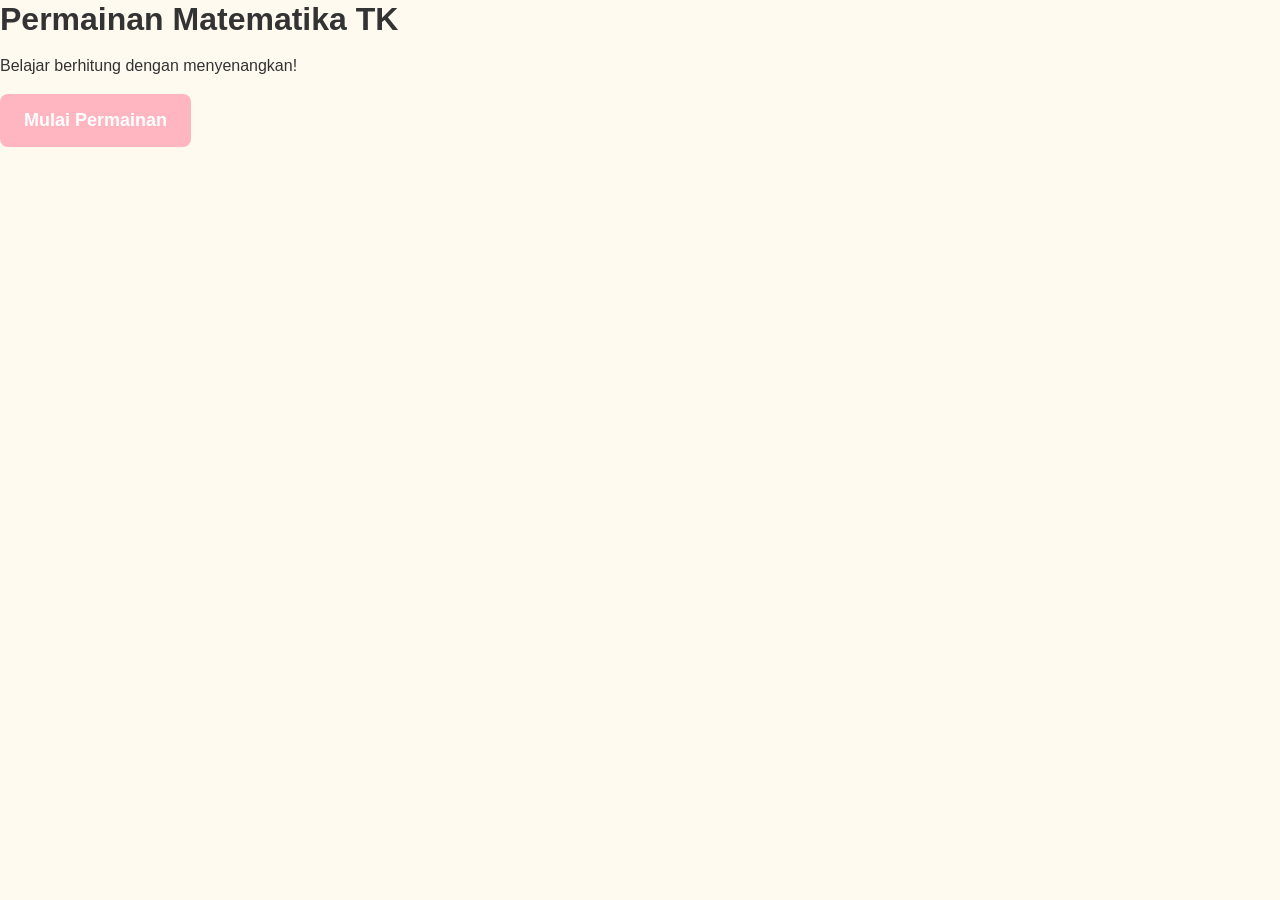
==== index.html @ 5ef1fd68 "feat: project setup with HTML structure and theme" ====
<!DOCTYPE html>
<html lang="id">
<head>
  <meta charset="UTF-8">
  <meta name="viewport" content="width=device-width, initial-scale=1.0">
  <title>Permainan Matematika TK</title>
  <link rel="stylesheet" href="css/reset.css">
  <link rel="stylesheet" href="css/global.css">
  <link rel="stylesheet" href="css/ui.css">
  <link rel="stylesheet" href="css/games.css">
</head>
<body>
  <div id="app-container">
    <!-- Screens will be rendered here -->
  </div>
  <script src="js/state.js"></script>
  <script src="js/drag-engine.js"></script>
  <script src="js/ui-manager.js"></script>
  <script src="js/scoring.js"></script>
  <script src="js/audio-manager.js"></script>
  <script src="js/games/base-game.js"></script>
  <script src="js/games/game1-hitung.js"></script>
  <script src="js/games/game2-bunga.js"></script>
  <script src="js/games/game3-matching.js"></script>
  <script src="js/games/game4-puzzle.js"></script>
  <script src="js/games/game5-challenge.js"></script>
  <script src="js/main.js"></script>
</body>
</html>
---- css/global.css ----
:root {
  --color-primary: #FFB6C1;
  --color-secondary: #87CEEB;
  --color-accent: #FFDAB9;
  --color-success: #90EE90;
  --color-caution: #FFD700;
  --color-bg: #FFFAF0;
  --color-text: #333333;
  --color-text-light: #666666;
  --color-border: #E0E0E0;

  --font-family-base: -apple-system, BlinkMacSystemFont, 'Segoe UI', Roboto, Oxygen, Ubuntu, Cantarell, sans-serif;
  --font-size-base: 16px;
  --font-size-sm: 14px;
  --font-size-lg: 18px;
  --font-size-xl: 20px;
  --font-size-2xl: 24px;
  --font-size-3xl: 32px;

  --touch-target-min: 44px;
  --spacing-xs: 4px;
  --spacing-sm: 8px;
  --spacing-md: 16px;
  --spacing-lg: 24px;
  --spacing-xl: 32px;

  --border-radius-sm: 4px;
  --border-radius-md: 8px;
  --border-radius-lg: 16px;

  --shadow-sm: 0 1px 2px rgba(0, 0, 0, 0.05);
  --shadow-md: 0 4px 6px rgba(0, 0, 0, 0.1);
  --shadow-lg: 0 10px 15px rgba(0, 0, 0, 0.1);

  --transition-fast: 150ms ease-in-out;
  --transition-base: 300ms ease-in-out;
}

body {
  background-color: var(--color-bg);
  color: var(--color-text);
  font-family: var(--font-family-base);
  font-size: var(--font-size-base);
  line-height: 1.5;
  -webkit-font-smoothing: antialiased;
  -moz-osx-font-smoothing: grayscale;
}

h1, h2, h3, h4, h5, h6 {
  font-weight: 700;
  line-height: 1.2;
  margin-bottom: var(--spacing-md);
}

h1 { font-size: var(--font-size-3xl); }
h2 { font-size: var(--font-size-2xl); }
h3 { font-size: var(--font-size-xl); }
h4 { font-size: var(--font-size-lg); }
h5 { font-size: var(--font-size-base); }
h6 { font-size: var(--font-size-sm); }

p {
  margin-bottom: var(--spacing-md);
}

button, input, select, textarea {
  font-family: inherit;
  font-size: inherit;
}

button {
  min-height: var(--touch-target-min);
  min-width: var(--touch-target-min);
  padding: var(--spacing-sm) var(--spacing-md);
  border: none;
  border-radius: var(--border-radius-md);
  cursor: pointer;
  font-weight: 600;
  transition: all var(--transition-base);
  display: inline-flex;
  align-items: center;
  justify-content: center;
  gap: var(--spacing-sm);
}

.btn-primary {
  background-color: var(--color-primary);
  color: #ffffff;
}

.btn-primary:hover {
  background-color: #ff9fbf;
  box-shadow: var(--shadow-md);
}

.btn-primary:active {
  transform: scale(0.98);
}

.btn-secondary {
  background-color: var(--color-secondary);
  color: #ffffff;
}

.btn-secondary:hover {
  background-color: #6baed9;
  box-shadow: var(--shadow-md);
}

.btn-secondary:active {
  transform: scale(0.98);
}

.btn-accent {
  background-color: var(--color-accent);
  color: #ffffff;
}

.btn-accent:hover {
  background-color: #ffc79f;
  box-shadow: var(--shadow-md);
}

.btn-accent:active {
  transform: scale(0.98);
}

.btn-success {
  background-color: var(--color-success);
  color: #ffffff;
}

.btn-success:hover {
  background-color: #7ee17e;
  box-shadow: var(--shadow-md);
}

.btn-success:active {
  transform: scale(0.98);
}

.btn-caution {
  background-color: var(--color-caution);
  color: #333333;
}

.btn-caution:hover {
  background-color: #e6c200;
  box-shadow: var(--shadow-md);
}

.btn-caution:active {
  transform: scale(0.98);
}

.btn-small {
  padding: var(--spacing-xs) var(--spacing-sm);
  font-size: var(--font-size-sm);
  min-height: 36px;
  min-width: 36px;
}

.btn-large {
  padding: var(--spacing-md) var(--spacing-lg);
  font-size: var(--font-size-lg);
  min-height: 52px;
}

.btn-full-width {
  width: 100%;
}

.btn:disabled {
  opacity: 0.6;
  cursor: not-allowed;
  transform: none;
}

@media (max-width: 768px) {
  :root {
    --font-size-base: 14px;
    --font-size-lg: 16px;
    --font-size-xl: 18px;
    --font-size-2xl: 20px;
    --font-size-3xl: 28px;
  }

  h1 { font-size: var(--font-size-3xl); }
  h2 { font-size: var(--font-size-2xl); }
}

@media (max-width: 480px) {
  :root {
    --font-size-base: 13px;
    --spacing-md: 12px;
    --spacing-lg: 16px;
  }

  button {
    min-height: 48px;
    padding: var(--spacing-sm) var(--spacing-md);
  }
}

@media (prefers-reduced-motion: reduce) {
  * {
    animation-duration: 0.01ms !important;
    animation-iteration-count: 1 !important;
    transition-duration: 0.01ms !important;
  }
}

@media (prefers-color-scheme: dark) {
  body {
    background-color: #1a1a1a;
    color: #f0f0f0;
  }
}
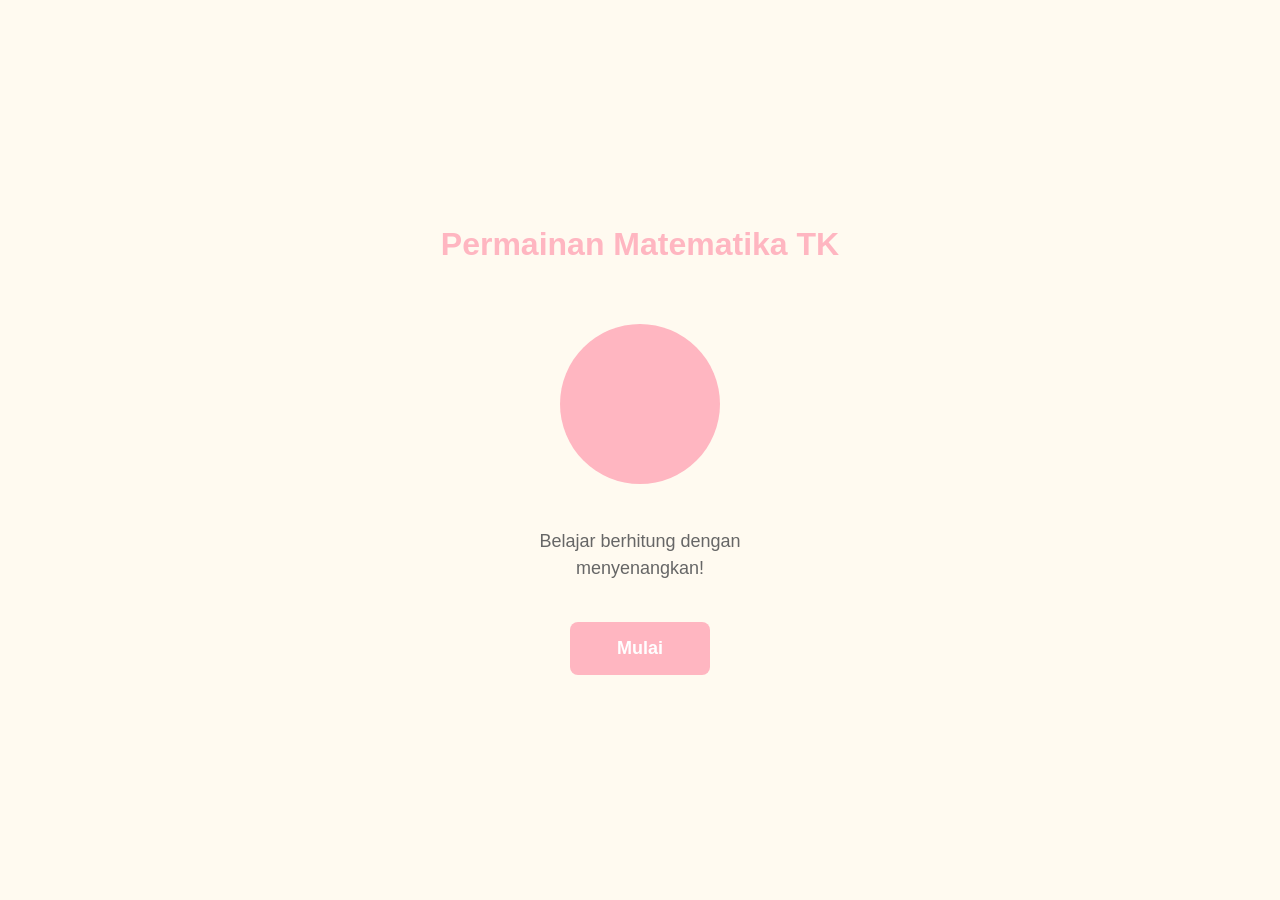
==== commit 2b8d67fd: "feat: mobile responsiveness and accessibility (touch, a11y)" ====
--- a/index.html
+++ b/index.html
@@ -3,6 +3,7 @@
 <head>
   <meta charset="UTF-8">
   <meta name="viewport" content="width=device-width, initial-scale=1.0">
+  <meta name="description" content="Permainan matematika interaktif untuk anak-anak TK dengan drag-and-drop, puzzle, dan tantangan menyenangkan.">
   <title>Permainan Matematika TK</title>
   <link rel="stylesheet" href="css/reset.css">
   <link rel="stylesheet" href="css/global.css">
@@ -10,9 +11,9 @@
   <link rel="stylesheet" href="css/games.css">
 </head>
 <body>
-  <div id="app-container">
+  <main id="app-container" role="main" aria-label="Konten permainan matematika">
     <!-- Screens will be rendered here -->
-  </div>
+  </main>
   <script src="js/state.js"></script>
   <script src="js/drag-engine.js"></script>
   <script src="js/ui-manager.js"></script>
--- a/css/global.css
+++ b/css/global.css
@@ -4,6 +4,7 @@
   --color-accent: #FFDAB9;
   --color-success: #90EE90;
   --color-caution: #FFD700;
+  --color-error: #FF6B6B;
   --color-bg: #FFFAF0;
   --color-text: #333333;
   --color-text-light: #666666;
@@ -156,8 +157,8 @@
 .btn-small {
   padding: var(--spacing-xs) var(--spacing-sm);
   font-size: var(--font-size-sm);
-  min-height: 36px;
-  min-width: 36px;
+  min-height: 44px;
+  min-width: 44px;
 }
 
 .btn-large {
--- a/css/ui.css
+++ b/css/ui.css
@@ -0,0 +1,720 @@
+#app-container {
+  width: 100%;
+  min-height: 100vh;
+  display: flex;
+  align-items: center;
+  justify-content: center;
+  padding: var(--spacing-md);
+  background-color: var(--color-bg);
+  -webkit-touch-callout: none;
+}
+
+.screen {
+  width: 100%;
+  max-width: 100%;
+  display: flex;
+  flex-direction: column;
+  align-items: center;
+  justify-content: center;
+  animation: fadeIn 300ms ease-in-out;
+}
+
+@keyframes fadeIn {
+  from {
+    opacity: 0;
+    transform: translateY(10px);
+  }
+  to {
+    opacity: 1;
+    transform: translateY(0);
+  }
+}
+
+@keyframes fadeInLevel {
+  from {
+    opacity: 0;
+  }
+  to {
+    opacity: 1;
+  }
+}
+
+@keyframes fadeOutLevel {
+  from {
+    opacity: 1;
+  }
+  to {
+    opacity: 0;
+  }
+}
+
+.screen-title {
+  gap: var(--spacing-lg);
+}
+
+.title-content {
+  display: flex;
+  flex-direction: column;
+  align-items: center;
+  gap: var(--spacing-lg);
+  text-align: center;
+}
+
+.title-logo {
+  font-size: var(--font-size-3xl);
+  color: var(--color-primary);
+}
+
+.mascot-container {
+  width: 100%;
+  max-width: 200px;
+  aspect-ratio: 1;
+  display: flex;
+  align-items: center;
+  justify-content: center;
+}
+
+.mascot {
+  width: 100%;
+  height: 100%;
+  object-fit: contain;
+}
+
+.title-subtitle {
+  font-size: var(--font-size-lg);
+  color: var(--color-text-light);
+  max-width: 280px;
+}
+
+.screen-title .btn-large {
+  min-width: 140px;
+}
+
+.screen-level-select {
+  width: 100%;
+  max-width: 1200px;
+  gap: var(--spacing-lg);
+  background-image: url('../assets/images/backgrounds/bg-level-1.svg');
+  background-size: cover;
+  background-position: center;
+  background-attachment: fixed;
+  min-height: 100vh;
+  padding: var(--spacing-lg);
+}
+
+.level-select-header {
+  width: 100%;
+  text-align: center;
+  margin-bottom: var(--spacing-lg);
+}
+
+.level-select-header h1 {
+  margin-bottom: var(--spacing-md);
+}
+
+.player-name {
+  font-size: var(--font-size-lg);
+  font-weight: 600;
+  color: var(--color-primary);
+  margin-bottom: var(--spacing-sm);
+}
+
+.total-score {
+  font-size: var(--font-size-lg);
+  color: var(--color-text-light);
+}
+
+.total-score span {
+  font-weight: 700;
+  color: var(--color-caution);
+}
+
+.levels-grid {
+  width: 100%;
+  display: grid;
+  grid-template-columns: repeat(auto-fit, minmax(120px, 1fr));
+  gap: var(--spacing-md);
+  margin-bottom: var(--spacing-lg);
+}
+
+.level-card {
+  position: relative;
+  padding: var(--spacing-md);
+  background-color: #ffffff;
+  border: 2px solid var(--color-border);
+  border-radius: var(--border-radius-lg);
+  text-align: center;
+  transition: all var(--transition-base);
+  display: flex;
+  flex-direction: column;
+  gap: var(--spacing-sm);
+  min-height: 180px;
+  box-shadow: var(--shadow-sm);
+  min-width: 44px;
+}
+
+.level-card:not(.locked):hover {
+  transform: translateY(-4px);
+  box-shadow: var(--shadow-md);
+  border-color: var(--color-primary);
+}
+
+.level-card:not(.locked):focus-within {
+  outline: 3px solid var(--color-primary);
+  outline-offset: 2px;
+}
+
+.level-card.locked {
+  opacity: 0.6;
+  background-color: #f5f5f5;
+}
+
+.level-card.locked .level-btn {
+  opacity: 0.5;
+}
+
+.lock-icon {
+  position: absolute;
+  top: var(--spacing-sm);
+  right: var(--spacing-sm);
+  font-size: 20px;
+  aria-hidden: "true";
+}
+
+.level-header {
+  display: flex;
+  align-items: center;
+  justify-content: space-between;
+  gap: var(--spacing-sm);
+}
+
+.level-header h3 {
+  margin: 0;
+  font-size: var(--font-size-lg);
+}
+
+.difficulty {
+  font-size: var(--font-size-sm);
+  padding: var(--spacing-xs) var(--spacing-sm);
+  border-radius: var(--border-radius-sm);
+  font-weight: 600;
+  text-transform: uppercase;
+}
+
+.difficulty-easy {
+  background-color: var(--color-success);
+  color: #ffffff;
+}
+
+.difficulty-medium {
+  background-color: var(--color-caution);
+  color: var(--color-text);
+}
+
+.difficulty-hard {
+  background-color: var(--color-error);
+  color: #ffffff;
+}
+
+.level-name {
+  font-size: var(--font-size-sm);
+  font-weight: 600;
+  color: var(--color-text);
+  margin: 0;
+}
+
+.level-score {
+  font-size: var(--font-size-sm);
+  color: var(--color-text-light);
+  margin: 0;
+  flex-grow: 1;
+  display: flex;
+  align-items: center;
+  justify-content: center;
+}
+
+.level-btn {
+  width: 100%;
+  margin-top: auto;
+}
+
+.screen-game {
+  width: 100%;
+  max-width: 800px;
+  height: 100vh;
+  max-height: 100vh;
+  gap: 0;
+  padding: 0;
+  justify-content: flex-start;
+  background-image: url('../assets/images/backgrounds/bg-level-2.svg');
+  background-size: cover;
+  background-position: center;
+  background-attachment: fixed;
+}
+
+.game-hud {
+  width: 100%;
+  padding: var(--spacing-md);
+  background-color: #ffffff;
+  display: flex;
+  justify-content: space-between;
+  align-items: center;
+  gap: var(--spacing-md);
+  border-bottom: 1px solid var(--color-border);
+  flex-shrink: 0;
+}
+
+.hud-left {
+  display: flex;
+  gap: var(--spacing-md);
+  align-items: center;
+}
+
+.level-indicator {
+  font-size: var(--font-size-lg);
+  font-weight: 700;
+  color: var(--color-primary);
+}
+
+.level-indicator span {
+  font-size: var(--font-size-2xl);
+}
+
+.score-counter {
+  font-size: var(--font-size-lg);
+  font-weight: 600;
+  color: var(--color-caution);
+}
+
+.score-counter span {
+  font-weight: 700;
+}
+
+.hud-right {
+  display: flex;
+  gap: var(--spacing-sm);
+}
+
+.game-title {
+  width: 100%;
+  padding: var(--spacing-md);
+  text-align: center;
+  background-color: #ffffff;
+  border-bottom: 1px solid var(--color-border);
+  flex-shrink: 0;
+}
+
+.game-title h2 {
+  margin: 0;
+  color: var(--color-text);
+}
+
+#game-area {
+  width: 100%;
+  flex: 1;
+  overflow-y: auto;
+  -webkit-overflow-scrolling: touch;
+  padding: var(--spacing-lg);
+  display: flex;
+  align-items: center;
+  justify-content: center;
+  background-color: var(--color-bg);
+}
+
+.progress-bar {
+  width: 100%;
+  height: 60px;
+  padding: var(--spacing-md);
+  background-color: #ffffff;
+  border-top: 1px solid var(--color-border);
+  display: flex;
+  flex-direction: column;
+  gap: var(--spacing-sm);
+  justify-content: center;
+  flex-shrink: 0;
+}
+
+.progress-bar {
+  position: relative;
+}
+
+.progress-fill {
+  position: absolute;
+  top: 0;
+  left: 0;
+  height: 4px;
+  background: linear-gradient(90deg, var(--color-success), var(--color-primary));
+  transition: width var(--transition-base);
+}
+
+.progress-text {
+  margin: 0;
+  font-size: var(--font-size-sm);
+  color: var(--color-text-light);
+  text-align: center;
+}
+
+.screen-results {
+  width: 100%;
+  max-width: 500px;
+  gap: var(--spacing-lg);
+  padding: var(--spacing-md);
+}
+
+.results-content {
+  display: flex;
+  flex-direction: column;
+  gap: var(--spacing-lg);
+  align-items: center;
+  text-align: center;
+  width: 100%;
+}
+
+.results-feedback {
+  width: 100%;
+  padding: var(--spacing-lg);
+  border-radius: var(--border-radius-lg);
+  margin-bottom: var(--spacing-md);
+}
+
+.results-feedback.correct {
+  background-color: rgba(144, 238, 144, 0.2);
+  border: 2px solid var(--color-success);
+}
+
+.results-feedback.incorrect {
+  background-color: rgba(255, 107, 107, 0.2);
+  border: 2px solid var(--color-error);
+}
+
+.results-feedback h1 {
+  margin: 0 0 var(--spacing-md) 0;
+  font-size: var(--font-size-3xl);
+}
+
+.results-feedback.correct h1 {
+  color: var(--color-success);
+}
+
+.results-feedback.incorrect h1 {
+  color: var(--color-error);
+}
+
+.feedback-message {
+  margin: 0;
+  font-size: var(--font-size-lg);
+  color: var(--color-text);
+}
+
+.results-points {
+  display: flex;
+  flex-direction: column;
+  gap: var(--spacing-sm);
+  padding: var(--spacing-md);
+  background-color: #ffffff;
+  border-radius: var(--border-radius-lg);
+  width: 100%;
+  border: 2px solid var(--color-accent);
+}
+
+.points-label {
+  margin: 0;
+  font-size: var(--font-size-sm);
+  color: var(--color-text-light);
+  text-transform: uppercase;
+}
+
+.points-value {
+  margin: 0;
+  font-size: var(--font-size-3xl);
+  font-weight: 700;
+  color: var(--color-accent);
+}
+
+.results-stars {
+  display: flex;
+  flex-direction: column;
+  gap: var(--spacing-sm);
+  padding: var(--spacing-md);
+  background-color: #ffffff;
+  border-radius: var(--border-radius-lg);
+  width: 100%;
+  border: 2px solid var(--color-caution);
+}
+
+.stars-label {
+  margin: 0;
+  font-size: var(--font-size-sm);
+  color: var(--color-text-light);
+  text-transform: uppercase;
+}
+
+.stars-display {
+  margin: 0;
+  font-size: 40px;
+  letter-spacing: 8px;
+  color: var(--color-caution);
+}
+
+.results-actions {
+  display: flex;
+  flex-direction: column;
+  gap: var(--spacing-md);
+  width: 100%;
+  margin-top: var(--spacing-md);
+}
+
+.results-actions .btn {
+  width: 100%;
+}
+
+@media (max-width: 1024px) {
+  .levels-grid {
+    grid-template-columns: repeat(4, 1fr);
+  }
+
+  .screen-level-select {
+    padding: var(--spacing-md);
+  }
+}
+
+@media (max-width: 768px) {
+  :root {
+    --font-size-base: 14px;
+    --font-size-lg: 16px;
+    --font-size-xl: 18px;
+    --font-size-2xl: 20px;
+    --font-size-3xl: 28px;
+  }
+
+  h1 { font-size: var(--font-size-3xl); }
+  h2 { font-size: var(--font-size-2xl); }
+
+  #app-container {
+    padding: var(--spacing-sm);
+  }
+
+  .levels-grid {
+    grid-template-columns: repeat(3, 1fr);
+    gap: var(--spacing-sm);
+  }
+
+  .level-card {
+    min-height: 160px;
+    padding: var(--spacing-sm);
+  }
+
+  .level-header {
+    flex-direction: column;
+  }
+
+  .level-header h3 {
+    font-size: var(--font-size-base);
+  }
+
+  .screen-level-select {
+    background-attachment: scroll;
+    min-height: auto;
+    padding: var(--spacing-md);
+  }
+
+  .game-hud {
+    flex-wrap: wrap;
+    gap: var(--spacing-sm);
+  }
+
+  .hud-left,
+  .hud-right {
+    width: auto;
+  }
+
+  #game-area {
+    padding: var(--spacing-md);
+  }
+}
+
+@media (max-width: 480px) {
+  :root {
+    --font-size-base: 13px;
+    --spacing-md: 12px;
+    --spacing-lg: 16px;
+  }
+
+  #app-container {
+    padding: var(--spacing-sm);
+    min-height: 100dvh;
+  }
+
+  .screen-game {
+    height: 100dvh;
+  }
+
+  .levels-grid {
+    grid-template-columns: repeat(2, 1fr);
+    gap: var(--spacing-sm);
+  }
+
+  .level-card {
+    min-height: 140px;
+    padding: var(--spacing-xs);
+  }
+
+  .level-card:not(.locked):focus-within {
+    outline-width: 2px;
+  }
+
+  .game-hud {
+    flex-direction: column;
+    align-items: flex-start;
+    gap: var(--spacing-sm);
+    padding: var(--spacing-sm);
+  }
+
+  .hud-left {
+    width: 100%;
+    justify-content: space-between;
+  }
+
+  .hud-right {
+    width: 100%;
+    justify-content: flex-end;
+  }
+
+  .level-indicator {
+    font-size: var(--font-size-base);
+  }
+
+  .level-indicator span {
+    font-size: var(--font-size-lg);
+  }
+
+  .game-title {
+    padding: var(--spacing-sm);
+  }
+
+  .game-title h2 {
+    font-size: var(--font-size-lg);
+    margin: 0;
+  }
+
+  #game-area {
+    padding: var(--spacing-sm);
+  }
+
+  .progress-bar {
+    height: 50px;
+    padding: var(--spacing-sm);
+  }
+
+  .progress-text {
+    font-size: var(--font-size-xs, 12px);
+  }
+
+  .screen-results {
+    max-width: 100%;
+    padding: var(--spacing-sm);
+  }
+
+  .results-feedback h1 {
+    font-size: var(--font-size-2xl);
+  }
+
+  .stars-display {
+    font-size: 32px;
+    letter-spacing: 4px;
+  }
+
+  .results-actions .btn-large {
+    font-size: var(--font-size-base);
+    padding: var(--spacing-md) var(--spacing-sm);
+  }
+
+  button {
+    min-height: 48px;
+    padding: var(--spacing-sm) var(--spacing-md);
+  }
+
+  .screen-title .btn-large {
+    min-width: 120px;
+  }
+
+  .title-subtitle {
+    max-width: 100%;
+  }
+
+  .mascot-container {
+    max-width: 150px;
+  }
+}
+
+@media (max-width: 320px) {
+  .levels-grid {
+    grid-template-columns: 1fr;
+  }
+
+  .level-card {
+    min-height: 120px;
+  }
+
+  .answer-buttons {
+    grid-template-columns: 1fr;
+  }
+}
+
+@media (prefers-reduced-motion: reduce) {
+  * {
+    animation-duration: 0.01ms !important;
+    animation-iteration-count: 1 !important;
+    transition-duration: 0.01ms !important;
+  }
+}
+
+@media (prefers-color-scheme: dark) {
+  body {
+    background-color: #1a1a1a;
+    color: #f0f0f0;
+  }
+
+  .level-card {
+    background-color: #2a2a2a;
+    border-color: #444;
+    color: #f0f0f0;
+  }
+
+  .level-card.locked {
+    background-color: #1a1a1a;
+  }
+
+  .game-hud,
+  .game-title,
+  .progress-bar {
+    background-color: #1a1a1a;
+    border-color: #444;
+  }
+
+  .results-points,
+  .results-stars {
+    background-color: #2a2a2a;
+    border-color: #444;
+  }
+}
+
+@media (hover: none) and (pointer: coarse) {
+  button:hover {
+    transform: none;
+    background-color: var(--color-primary);
+  }
+
+  .level-card:not(.locked):hover {
+    transform: none;
+  }
+
+  .apple:hover,
+  .flower:hover,
+  .stone:hover,
+  .challenge-stone:hover,
+  .number-button:hover {
+    transform: none;
+  }
+}
+
--- a/css/games.css
+++ b/css/games.css
@@ -0,0 +1,1623 @@
+.draggable {
+  cursor: grab;
+  user-select: none;
+  transition: opacity var(--transition-fast);
+  touch-action: none;
+}
+
+.draggable:active {
+  cursor: grabbing;
+}
+
+.dragging {
+  opacity: 0.6;
+  cursor: grabbing;
+}
+
+.drop-zone {
+  position: relative;
+  transition: background-color var(--transition-fast), border var(--transition-fast);
+}
+
+.drop-zone.drop-active {
+  background-color: rgba(144, 238, 144, 0.3);
+  border: 2px dashed var(--color-success);
+}
+
+.soal-container {
+  display: flex;
+  flex-direction: column;
+  align-items: center;
+  padding: 20px;
+  gap: 20px;
+  min-height: 400px;
+}
+
+.soal-question {
+  font-size: var(--font-size-lg, 28px);
+  color: var(--color-text, #333);
+  text-align: center;
+  margin: 0;
+}
+
+.game-area {
+  display: flex;
+  gap: 60px;
+  align-items: flex-start;
+  justify-content: center;
+  width: 100%;
+  max-width: 600px;
+}
+
+.objects-area {
+  display: flex;
+  flex-direction: column;
+  gap: 30px;
+}
+
+.apple-group {
+  display: flex;
+  flex-wrap: wrap;
+  gap: 12px;
+  justify-content: center;
+  min-width: 180px;
+}
+
+.apple {
+  width: 50px;
+  height: 50px;
+  border-radius: 50%;
+  background: var(--color-primary, #FF6B6B);
+  display: flex;
+  align-items: center;
+  justify-content: center;
+  font-size: 28px;
+  cursor: grab;
+  user-select: none;
+  transition: transform 150ms ease-out;
+  box-shadow: 0 2px 4px rgba(0, 0, 0, 0.1);
+  touch-action: none;
+  min-width: 44px;
+  min-height: 44px;
+}
+
+.apple:hover {
+  transform: scale(1.1);
+}
+
+.apple.dragging {
+  opacity: 0.6;
+  cursor: grabbing;
+  box-shadow: 0 4px 8px rgba(0, 0, 0, 0.2);
+}
+
+.basket {
+  width: 120px;
+  height: 120px;
+  border: 3px solid var(--color-secondary, #4ECDC4);
+  border-radius: 10px;
+  display: flex;
+  flex-direction: column;
+  align-items: center;
+  justify-content: center;
+  gap: 10px;
+  background: var(--bg, #f9f9f9);
+  transition: all 150ms ease-out;
+  box-shadow: 0 2px 8px rgba(0, 0, 0, 0.1);
+  min-width: 44px;
+  min-height: 44px;
+}
+
+.basket.drop-zone.drop-active {
+  background: rgba(78, 205, 196, 0.15);
+  border-color: var(--color-success, #95E1D3);
+  transform: scale(1.05);
+}
+
+.basket-visual {
+  font-size: 56px;
+}
+
+.basket-count {
+  font-size: 16px;
+  font-weight: bold;
+  color: var(--color-text, #333);
+}
+
+.basket.complete {
+  background: rgba(144, 238, 144, 0.25);
+  border-color: var(--color-success, #95E1D3);
+  animation: pulse 400ms ease-out;
+}
+
+.basket.shake {
+  animation: shake 300ms;
+}
+
+@keyframes shake {
+  0%, 100% { transform: translateX(0); }
+  25% { transform: translateX(-8px); }
+  75% { transform: translateX(8px); }
+}
+
+@keyframes pulse {
+  0% { transform: scale(1); }
+  50% { transform: scale(1.08); }
+  100% { transform: scale(1); }
+}
+
+.progress {
+  font-size: 14px;
+  color: var(--color-secondary-text, #999);
+  margin-top: 20px;
+}
+
+.vase-container {
+  width: 140px;
+  height: 160px;
+  border: 3px solid var(--color-secondary, #4ECDC4);
+  border-radius: 8px 8px 20px 20px;
+  display: flex;
+  flex-direction: column;
+  align-items: center;
+  justify-content: center;
+  gap: 8px;
+  background: linear-gradient(135deg, rgba(78, 205, 196, 0.1), rgba(78, 205, 196, 0.05));
+  transition: all 150ms ease-out;
+  box-shadow: 0 2px 8px rgba(0, 0, 0, 0.1);
+  position: relative;
+  min-width: 44px;
+  min-height: 44px;
+}
+
+.vase-container.drop-zone.drop-active {
+  background: rgba(78, 205, 196, 0.2);
+  border-color: var(--color-success, #95E1D3);
+  transform: scale(1.05);
+}
+
+.vase-visual {
+  font-size: 48px;
+  margin-bottom: 4px;
+}
+
+.flowers-group {
+  display: flex;
+  flex-wrap: wrap;
+  gap: 6px;
+  justify-content: center;
+  width: 100%;
+  min-height: 40px;
+}
+
+.flower {
+  width: 40px;
+  height: 40px;
+  display: flex;
+  align-items: center;
+  justify-content: center;
+  font-size: 24px;
+  cursor: grab;
+  user-select: none;
+  transition: transform 150ms ease-out;
+  touch-action: none;
+  min-width: 44px;
+  min-height: 44px;
+}
+
+.flower:hover {
+  transform: scale(1.15);
+}
+
+.flower.dragging {
+  opacity: 0.5;
+  cursor: grabbing;
+}
+
+.flowers-count {
+  font-size: 12px;
+  font-weight: bold;
+  color: var(--color-text, #333);
+  margin-top: 4px;
+}
+
+.vase-container.complete {
+  background: rgba(144, 238, 144, 0.2);
+  border-color: var(--color-success, #95E1D3);
+  animation: pulse 400ms ease-out;
+}
+
+.matching-area {
+  display: flex;
+  gap: 60px;
+  align-items: center;
+  justify-content: center;
+  width: 100%;
+  max-width: 700px;
+}
+
+.numbers-column,
+.objects-column {
+  display: flex;
+  flex-direction: column;
+  gap: 12px;
+  min-width: 200px;
+}
+
+.numbers-list {
+  display: flex;
+  flex-direction: column;
+  gap: 10px;
+}
+
+.number-button {
+  min-width: 60px;
+  height: 50px;
+  padding: 8px 16px;
+  border: 2px solid var(--color-primary, #FF6B6B);
+  border-radius: 8px;
+  background: var(--color-primary, #FF6B6B);
+  color: white;
+  font-size: 24px;
+  font-weight: bold;
+  cursor: grab;
+  user-select: none;
+  transition: all 150ms ease-out;
+  box-shadow: 0 2px 4px rgba(0, 0, 0, 0.1);
+  touch-action: none;
+  min-height: 44px;
+}
+
+.number-button:hover {
+  transform: scale(1.05);
+}
+
+.number-button.dragging {
+  opacity: 0.6;
+  cursor: grabbing;
+}
+
+.number-button.matched {
+  background: var(--color-success, #95E1D3);
+  border-color: var(--color-success, #95E1D3);
+  cursor: default;
+  opacity: 0.7;
+}
+
+.objects-groups {
+  display: flex;
+  flex-direction: column;
+  gap: 10px;
+}
+
+.object-group {
+  min-width: 180px;
+  height: 50px;
+  padding: 8px;
+  border: 2px solid var(--color-secondary, #4ECDC4);
+  border-radius: 8px;
+  display: flex;
+  align-items: center;
+  justify-content: center;
+  gap: 6px;
+  background: rgba(78, 205, 196, 0.1);
+  transition: all 150ms ease-out;
+  position: relative;
+  min-height: 44px;
+}
+
+.object-group.drop-active {
+  background: rgba(78, 205, 196, 0.3);
+  border-color: var(--color-success, #95E1D3);
+  transform: scale(1.02);
+}
+
+.object-group.matched {
+  background: rgba(144, 238, 144, 0.2);
+  border-color: var(--color-success, #95E1D3);
+}
+
+.object-group.shake {
+  animation: shake 300ms;
+}
+
+.objects-container {
+  display: flex;
+  gap: 4px;
+  justify-content: center;
+  align-items: center;
+}
+
+.object-item {
+  font-size: 20px;
+}
+
+.puzzle-area {
+  display: flex;
+  gap: 40px;
+  align-items: center;
+  justify-content: center;
+  width: 100%;
+  max-width: 600px;
+}
+
+.objects-area {
+  display: flex;
+  align-items: center;
+  gap: 16px;
+}
+
+.stones-group {
+  display: flex;
+  flex-wrap: wrap;
+  gap: 10px;
+  justify-content: center;
+  min-width: 120px;
+}
+
+.stone {
+  width: 45px;
+  height: 45px;
+  display: flex;
+  align-items: center;
+  justify-content: center;
+  font-size: 24px;
+  cursor: grab;
+  user-select: none;
+  transition: transform 150ms ease-out;
+  border-radius: 4px;
+  touch-action: none;
+  min-width: 44px;
+  min-height: 44px;
+}
+
+.stone:hover {
+  transform: scale(1.1);
+}
+
+.stone.dragging {
+  opacity: 0.5;
+  cursor: grabbing;
+}
+
+.plus-sign {
+  font-size: 32px;
+  font-weight: bold;
+  color: var(--color-text, #333);
+  margin: 0 8px;
+}
+
+.target-circle {
+  width: 140px;
+  height: 140px;
+  border: 3px solid var(--color-primary, #FF6B6B);
+  border-radius: 50%;
+  display: flex;
+  flex-direction: column;
+  align-items: center;
+  justify-content: center;
+  gap: 8px;
+  background: rgba(255, 107, 107, 0.1);
+  transition: all 150ms ease-out;
+  box-shadow: 0 2px 8px rgba(0, 0, 0, 0.1);
+  position: relative;
+  min-width: 44px;
+  min-height: 44px;
+}
+
+.target-circle.drop-zone.drop-active {
+  background: rgba(255, 107, 107, 0.2);
+  border-color: var(--color-success, #95E1D3);
+  transform: scale(1.08);
+}
+
+.circle-visual {
+  width: 100px;
+  height: 100px;
+  border-radius: 50%;
+  background: rgba(255, 107, 107, 0.15);
+  border: 2px dashed var(--color-primary, #FF6B6B);
+}
+
+.stones-count {
+  font-size: 14px;
+  font-weight: bold;
+  color: var(--color-text, #333);
+}
+
+.target-circle.complete {
+  background: rgba(144, 238, 144, 0.2);
+  border-color: var(--color-success, #95E1D3);
+  animation: pulse 400ms ease-out;
+}
+
+.answer-buttons-container {
+  margin-top: 20px;
+}
+
+.answer-buttons-grid {
+  display: flex;
+  gap: 12px;
+  justify-content: center;
+  flex-wrap: wrap;
+}
+
+.answer-button {
+  min-width: 60px;
+  padding: 12px 24px;
+  font-size: 20px;
+  font-weight: bold;
+  border: 2px solid var(--color-secondary, #4ECDC4);
+  border-radius: 8px;
+  background: var(--color-secondary, #4ECDC4);
+  color: white;
+  cursor: pointer;
+  transition: all 150ms ease-out;
+  box-shadow: 0 2px 4px rgba(0, 0, 0, 0.1);
+  min-height: 44px;
+  touch-action: none;
+}
+
+.answer-button:hover {
+  transform: scale(1.05);
+}
+
+.answer-button:active {
+  transform: scale(0.98);
+}
+
+.answer-button.correct {
+  background: var(--color-success, #95E1D3);
+  border-color: var(--color-success, #95E1D3);
+  animation: correct 400ms ease-out, bounceAnswer 500ms ease-out;
+}
+
+.answer-button.wrong {
+  background: var(--color-danger, #FF6B6B);
+  border-color: var(--color-danger, #FF6B6B);
+}
+
+.answer-buttons-grid.shake {
+  animation: shake 300ms;
+}
+
+.challenge-container {
+  display: flex;
+  flex-direction: column;
+  align-items: center;
+  padding: 20px;
+  gap: 20px;
+  min-height: 100vh;
+}
+
+.challenge-header {
+  width: 100%;
+  display: flex;
+  justify-content: flex-end;
+  padding: 10px 20px;
+}
+
+.streak-counter {
+  display: flex;
+  align-items: center;
+  gap: 10px;
+  background: rgba(144, 238, 144, 0.2);
+  padding: 10px 20px;
+  border-radius: 20px;
+  border: 2px solid var(--color-success, #95E1D3);
+  min-height: 44px;
+}
+
+.streak-label {
+  font-size: 14px;
+  font-weight: 600;
+  color: var(--color-text, #333);
+}
+
+.streak-value {
+  font-size: 18px;
+  font-weight: bold;
+  color: var(--color-success, #95E1D3);
+  min-width: 40px;
+  text-align: center;
+}
+
+.challenge-equation {
+  font-size: 48px;
+  font-weight: bold;
+  color: var(--color-primary, #FF6B6B);
+  text-align: center;
+  padding: 20px;
+  background: rgba(255, 107, 107, 0.1);
+  border-radius: 15px;
+  min-width: 300px;
+}
+
+.equation-text {
+  font-family: 'Courier New', monospace;
+}
+
+.challenge-game-area {
+  display: flex;
+  gap: 80px;
+  align-items: center;
+  justify-content: center;
+  width: 100%;
+  max-width: 800px;
+  margin: 30px 0;
+}
+
+.objects-area {
+  display: grid;
+  grid-template-columns: repeat(auto-fit, minmax(50px, 1fr));
+  gap: 12px;
+  max-width: 250px;
+  padding: 20px;
+  background: rgba(78, 205, 196, 0.1);
+  border-radius: 10px;
+  border: 2px dashed var(--color-secondary, #4ECDC4);
+}
+
+.challenge-stone {
+  width: 50px;
+  height: 50px;
+  display: flex;
+  align-items: center;
+  justify-content: center;
+  font-size: 28px;
+  cursor: grab;
+  user-select: none;
+  background: linear-gradient(135deg, #8B8B8B, #A9A9A9);
+  border-radius: 50%;
+  box-shadow: 0 2px 8px rgba(0, 0, 0, 0.2), inset -2px -2px 4px rgba(0, 0, 0, 0.2);
+  transition: transform 150ms ease-out, box-shadow 150ms ease-out;
+  touch-action: none;
+  min-width: 44px;
+  min-height: 44px;
+}
+
+.challenge-stone:hover {
+  transform: scale(1.1);
+  box-shadow: 0 4px 12px rgba(0, 0, 0, 0.3), inset -2px -2px 4px rgba(0, 0, 0, 0.2);
+}
+
+.challenge-stone.dragging {
+  opacity: 0.5;
+  cursor: grabbing;
+  transform: scale(0.9);
+}
+
+.target-circle {
+  width: 140px;
+  height: 140px;
+  border: 4px dashed var(--color-secondary, #4ECDC4);
+  border-radius: 50%;
+  display: flex;
+  flex-direction: column;
+  align-items: center;
+  justify-content: center;
+  gap: 10px;
+  background: rgba(78, 205, 196, 0.05);
+  transition: all 150ms ease-out;
+  position: relative;
+  min-width: 44px;
+  min-height: 44px;
+}
+
+.target-circle.drop-active {
+  background: rgba(78, 205, 196, 0.25);
+  border-color: var(--color-success, #95E1D3);
+  transform: scale(1.08);
+  box-shadow: 0 0 20px rgba(149, 225, 211, 0.4);
+}
+
+.circle-label {
+  font-size: 12px;
+  font-weight: 600;
+  color: var(--color-secondary, #4ECDC4);
+}
+
+.answer-buttons {
+  display: grid;
+  grid-template-columns: repeat(2, 1fr);
+  gap: 12px;
+  width: 100%;
+  max-width: 300px;
+  margin-top: 30px;
+}
+
+.answer-button {
+  padding: 16px 24px;
+  font-size: 24px;
+  font-weight: bold;
+  border: 3px solid var(--color-primary, #FF6B6B);
+  background: white;
+  color: var(--color-primary, #FF6B6B);
+  border-radius: 10px;
+  cursor: pointer;
+  transition: all 150ms ease-out;
+  user-select: none;
+  min-height: 44px;
+  touch-action: none;
+}
+
+.answer-button:hover:not(:disabled) {
+  background: var(--color-primary, #FF6B6B);
+  color: white;
+  transform: scale(1.05);
+}
+
+.answer-button:active:not(:disabled) {
+  transform: scale(0.98);
+}
+
+.answer-button:disabled {
+  opacity: 0.6;
+  cursor: not-allowed;
+}
+
+.answer-button.shake {
+  animation: shake 300ms;
+}
+
+.celebrate {
+  position: relative;
+}
+
+.celebration-animation {
+  position: fixed;
+  top: 0;
+  left: 0;
+  width: 100%;
+  height: 100%;
+  display: flex;
+  align-items: center;
+  justify-content: center;
+  pointer-events: none;
+  z-index: 1000;
+}
+
+.victory-text {
+  font-size: 64px;
+  font-weight: bold;
+  color: var(--color-primary, #FF6B6B);
+  text-align: center;
+  animation: bounce 600ms ease-out;
+  margin: 0;
+  text-shadow: 0 4px 8px rgba(0, 0, 0, 0.2);
+}
+
+.confetti {
+  position: absolute;
+  width: 10px;
+  height: 10px;
+  background: var(--color-primary, #FF6B6B);
+  animation: confetti-fall 3s ease-in forwards;
+}
+
+.confetti:nth-child(1) {
+  left: 20%;
+  background: #FF6B6B;
+  animation-delay: 0s;
+}
+
+.confetti:nth-child(2) {
+  left: 30%;
+  background: #4ECDC4;
+  animation-delay: 0.1s;
+}
+
+.confetti:nth-child(3) {
+  left: 50%;
+  background: #FFE66D;
+  animation-delay: 0.2s;
+}
+
+.confetti:nth-child(4) {
+  left: 70%;
+  background: #95E1D3;
+  animation-delay: 0.3s;
+}
+
+.confetti:nth-child(5) {
+  left: 80%;
+  background: #A8E6CF;
+  animation-delay: 0.4s;
+}
+
+@keyframes confetti-fall {
+  0% {
+    transform: translateY(-10px) rotate(0deg);
+    opacity: 1;
+  }
+  100% {
+    transform: translateY(100vh) rotate(360deg);
+    opacity: 0;
+  }
+}
+
+@keyframes bounce {
+  0% {
+    transform: scale(0.5);
+    opacity: 0;
+  }
+  50% {
+    transform: scale(1.15);
+  }
+  100% {
+    transform: scale(1);
+    opacity: 1;
+  }
+}
+
+@keyframes correct {
+  0% {
+    transform: scale(1);
+  }
+  50% {
+    transform: scale(1.2);
+  }
+  100% {
+    transform: scale(1);
+  }
+}
+
+@keyframes bounceAnswer {
+  0%, 100% {
+    transform: translateY(0);
+  }
+  25% {
+    transform: translateY(-20px);
+  }
+  50% {
+    transform: translateY(0);
+  }
+  75% {
+    transform: translateY(-10px);
+  }
+}
+
+@keyframes fadeInLevel {
+  from {
+    opacity: 0;
+  }
+  to {
+    opacity: 1;
+  }
+}
+
+@media (max-width: 768px) {
+  .game-area,
+  .matching-area,
+  .puzzle-area,
+  .challenge-game-area {
+    gap: 30px;
+  }
+
+  .apple,
+  .flower,
+  .stone,
+  .challenge-stone,
+  .number-button {
+    min-width: 44px;
+    min-height: 44px;
+  }
+
+  .basket,
+  .vase-container,
+  .target-circle {
+    min-width: 44px;
+    min-height: 44px;
+  }
+}
+
+@media (max-width: 480px) {
+  .game-area,
+  .matching-area,
+  .puzzle-area,
+  .challenge-game-area {
+    flex-direction: column;
+    gap: 20px;
+    max-width: 100%;
+    padding: 0 var(--spacing-sm);
+  }
+
+  .numbers-column,
+  .objects-column {
+    min-width: 100%;
+    width: 100%;
+  }
+
+  .soal-container {
+    padding: var(--spacing-sm);
+    gap: var(--spacing-md);
+  }
+
+  .apple,
+  .flower,
+  .stone,
+  .challenge-stone {
+    min-width: 44px;
+    min-height: 44px;
+  }
+
+  .basket {
+    width: 100px;
+    height: 100px;
+    min-height: 44px;
+  }
+
+  .vase-container {
+    width: 120px;
+    height: 140px;
+    min-height: 44px;
+  }
+
+  .target-circle {
+    width: 120px;
+    height: 120px;
+    min-height: 44px;
+  }
+
+  .challenge-equation {
+    font-size: 32px;
+    min-width: 100%;
+    padding: var(--spacing-md);
+  }
+
+  .answer-buttons {
+    grid-template-columns: repeat(2, 1fr);
+    max-width: 100%;
+    gap: var(--spacing-sm);
+  }
+
+  .answer-button {
+    font-size: 18px;
+    padding: 12px 16px;
+  }
+
+  .streak-counter {
+    font-size: var(--font-size-sm);
+    padding: var(--spacing-sm) var(--spacing-md);
+    min-height: 44px;
+  }
+
+  .victory-text {
+    font-size: 48px;
+  }
+}
+
+
+.soal-container {
+  display: flex;
+  flex-direction: column;
+  align-items: center;
+  padding: 20px;
+  gap: 20px;
+  min-height: 400px;
+}
+
+.soal-question {
+  font-size: var(--font-size-lg, 28px);
+  color: var(--color-text, #333);
+  text-align: center;
+  margin: 0;
+}
+
+.game-area {
+  display: flex;
+  gap: 60px;
+  align-items: flex-start;
+  justify-content: center;
+  width: 100%;
+  max-width: 600px;
+}
+
+.objects-area {
+  display: flex;
+  flex-direction: column;
+  gap: 30px;
+}
+
+.apple-group {
+  display: flex;
+  flex-wrap: wrap;
+  gap: 12px;
+  justify-content: center;
+  min-width: 180px;
+}
+
+.apple {
+  width: 50px;
+  height: 50px;
+  border-radius: 50%;
+  background: var(--color-primary, #FF6B6B);
+  display: flex;
+  align-items: center;
+  justify-content: center;
+  font-size: 28px;
+  cursor: grab;
+  user-select: none;
+  transition: transform 150ms ease-out;
+  box-shadow: 0 2px 4px rgba(0, 0, 0, 0.1);
+}
+
+.apple:hover {
+  transform: scale(1.1);
+}
+
+.apple.dragging {
+  opacity: 0.6;
+  cursor: grabbing;
+  box-shadow: 0 4px 8px rgba(0, 0, 0, 0.2);
+}
+
+.basket {
+  width: 120px;
+  height: 120px;
+  border: 3px solid var(--color-secondary, #4ECDC4);
+  border-radius: 10px;
+  display: flex;
+  flex-direction: column;
+  align-items: center;
+  justify-content: center;
+  gap: 10px;
+  background: var(--bg, #f9f9f9);
+  transition: all 150ms ease-out;
+  box-shadow: 0 2px 8px rgba(0, 0, 0, 0.1);
+}
+
+.basket.drop-zone.drop-active {
+  background: rgba(78, 205, 196, 0.15);
+  border-color: var(--color-success, #95E1D3);
+  transform: scale(1.05);
+}
+
+.basket-visual {
+  font-size: 56px;
+}
+
+.basket-count {
+  font-size: 16px;
+  font-weight: bold;
+  color: var(--color-text, #333);
+}
+
+.basket.complete {
+  background: rgba(144, 238, 144, 0.25);
+  border-color: var(--color-success, #95E1D3);
+  animation: pulse 400ms ease-out;
+}
+
+.basket.shake {
+  animation: shake 300ms;
+}
+
+@keyframes shake {
+  0%, 100% { transform: translateX(0); }
+  25% { transform: translateX(-8px); }
+  75% { transform: translateX(8px); }
+}
+
+@keyframes pulse {
+  0% { transform: scale(1); }
+  50% { transform: scale(1.08); }
+  100% { transform: scale(1); }
+}
+
+.progress {
+  font-size: 14px;
+  color: var(--color-secondary-text, #999);
+  margin-top: 20px;
+}
+
+.vase-container {
+  width: 140px;
+  height: 160px;
+  border: 3px solid var(--color-secondary, #4ECDC4);
+  border-radius: 8px 8px 20px 20px;
+  display: flex;
+  flex-direction: column;
+  align-items: center;
+  justify-content: center;
+  gap: 8px;
+  background: linear-gradient(135deg, rgba(78, 205, 196, 0.1), rgba(78, 205, 196, 0.05));
+  transition: all 150ms ease-out;
+  box-shadow: 0 2px 8px rgba(0, 0, 0, 0.1);
+  position: relative;
+}
+
+.vase-container.drop-zone.drop-active {
+  background: rgba(78, 205, 196, 0.2);
+  border-color: var(--color-success, #95E1D3);
+  transform: scale(1.05);
+}
+
+.vase-visual {
+  font-size: 48px;
+  margin-bottom: 4px;
+}
+
+.flowers-group {
+  display: flex;
+  flex-wrap: wrap;
+  gap: 6px;
+  justify-content: center;
+  width: 100%;
+  min-height: 40px;
+}
+
+.flower {
+  width: 40px;
+  height: 40px;
+  display: flex;
+  align-items: center;
+  justify-content: center;
+  font-size: 24px;
+  cursor: grab;
+  user-select: none;
+  transition: transform 150ms ease-out;
+}
+
+.flower:hover {
+  transform: scale(1.15);
+}
+
+.flower.dragging {
+  opacity: 0.5;
+  cursor: grabbing;
+}
+
+.flowers-count {
+  font-size: 12px;
+  font-weight: bold;
+  color: var(--color-text, #333);
+  margin-top: 4px;
+}
+
+.vase-container.complete {
+  background: rgba(144, 238, 144, 0.2);
+  border-color: var(--color-success, #95E1D3);
+  animation: pulse 400ms ease-out;
+}
+
+.matching-area {
+  display: flex;
+  gap: 60px;
+  align-items: center;
+  justify-content: center;
+  width: 100%;
+  max-width: 700px;
+}
+
+.numbers-column,
+.objects-column {
+  display: flex;
+  flex-direction: column;
+  gap: 12px;
+  min-width: 200px;
+}
+
+.numbers-list {
+  display: flex;
+  flex-direction: column;
+  gap: 10px;
+}
+
+.number-button {
+  min-width: 60px;
+  height: 50px;
+  padding: 8px 16px;
+  border: 2px solid var(--color-primary, #FF6B6B);
+  border-radius: 8px;
+  background: var(--color-primary, #FF6B6B);
+  color: white;
+  font-size: 24px;
+  font-weight: bold;
+  cursor: grab;
+  user-select: none;
+  transition: all 150ms ease-out;
+  box-shadow: 0 2px 4px rgba(0, 0, 0, 0.1);
+}
+
+.number-button:hover {
+  transform: scale(1.05);
+}
+
+.number-button.dragging {
+  opacity: 0.6;
+  cursor: grabbing;
+}
+
+.number-button.matched {
+  background: var(--color-success, #95E1D3);
+  border-color: var(--color-success, #95E1D3);
+  cursor: default;
+  opacity: 0.7;
+}
+
+.objects-groups {
+  display: flex;
+  flex-direction: column;
+  gap: 10px;
+}
+
+.object-group {
+  min-width: 180px;
+  height: 50px;
+  padding: 8px;
+  border: 2px solid var(--color-secondary, #4ECDC4);
+  border-radius: 8px;
+  display: flex;
+  align-items: center;
+  justify-content: center;
+  gap: 6px;
+  background: rgba(78, 205, 196, 0.1);
+  transition: all 150ms ease-out;
+  position: relative;
+}
+
+.object-group.drop-active {
+  background: rgba(78, 205, 196, 0.3);
+  border-color: var(--color-success, #95E1D3);
+  transform: scale(1.02);
+}
+
+.object-group.matched {
+  background: rgba(144, 238, 144, 0.2);
+  border-color: var(--color-success, #95E1D3);
+}
+
+.object-group.shake {
+  animation: shake 300ms;
+}
+
+.objects-container {
+  display: flex;
+  gap: 4px;
+  justify-content: center;
+  align-items: center;
+}
+
+.object-item {
+  font-size: 20px;
+}
+
+.puzzle-area {
+  display: flex;
+  gap: 40px;
+  align-items: center;
+  justify-content: center;
+  width: 100%;
+  max-width: 600px;
+}
+
+.objects-area {
+  display: flex;
+  align-items: center;
+  gap: 16px;
+}
+
+.stones-group {
+  display: flex;
+  flex-wrap: wrap;
+  gap: 10px;
+  justify-content: center;
+  min-width: 120px;
+}
+
+.stone {
+  width: 45px;
+  height: 45px;
+  display: flex;
+  align-items: center;
+  justify-content: center;
+  font-size: 24px;
+  cursor: grab;
+  user-select: none;
+  transition: transform 150ms ease-out;
+  border-radius: 4px;
+}
+
+.stone:hover {
+  transform: scale(1.1);
+}
+
+.stone.dragging {
+  opacity: 0.5;
+  cursor: grabbing;
+}
+
+.plus-sign {
+  font-size: 32px;
+  font-weight: bold;
+  color: var(--color-text, #333);
+  margin: 0 8px;
+}
+
+.target-circle {
+  width: 140px;
+  height: 140px;
+  border: 3px solid var(--color-primary, #FF6B6B);
+  border-radius: 50%;
+  display: flex;
+  flex-direction: column;
+  align-items: center;
+  justify-content: center;
+  gap: 8px;
+  background: rgba(255, 107, 107, 0.1);
+  transition: all 150ms ease-out;
+  box-shadow: 0 2px 8px rgba(0, 0, 0, 0.1);
+  position: relative;
+}
+
+.target-circle.drop-zone.drop-active {
+  background: rgba(255, 107, 107, 0.2);
+  border-color: var(--color-success, #95E1D3);
+  transform: scale(1.08);
+}
+
+.circle-visual {
+  width: 100px;
+  height: 100px;
+  border-radius: 50%;
+  background: rgba(255, 107, 107, 0.15);
+  border: 2px dashed var(--color-primary, #FF6B6B);
+}
+
+.stones-count {
+  font-size: 14px;
+  font-weight: bold;
+  color: var(--color-text, #333);
+}
+
+.target-circle.complete {
+  background: rgba(144, 238, 144, 0.2);
+  border-color: var(--color-success, #95E1D3);
+  animation: pulse 400ms ease-out;
+}
+
+.answer-buttons-container {
+  margin-top: 20px;
+}
+
+.answer-buttons-grid {
+  display: flex;
+  gap: 12px;
+  justify-content: center;
+  flex-wrap: wrap;
+}
+
+.answer-button {
+  min-width: 60px;
+  padding: 12px 24px;
+  font-size: 20px;
+  font-weight: bold;
+  border: 2px solid var(--color-secondary, #4ECDC4);
+  border-radius: 8px;
+  background: var(--color-secondary, #4ECDC4);
+  color: white;
+  cursor: pointer;
+  transition: all 150ms ease-out;
+  box-shadow: 0 2px 4px rgba(0, 0, 0, 0.1);
+}
+
+.answer-button:hover {
+  transform: scale(1.05);
+}
+
+.answer-button:active {
+  transform: scale(0.98);
+}
+
+.answer-button.correct {
+  background: var(--color-success, #95E1D3);
+  border-color: var(--color-success, #95E1D3);
+  animation: correct 400ms ease-out, bounceAnswer 500ms ease-out;
+}
+
+.answer-button.wrong {
+  background: var(--color-danger, #FF6B6B);
+  border-color: var(--color-danger, #FF6B6B);
+}
+
+.answer-buttons-grid.shake {
+  animation: shake 300ms;
+}
+
+.challenge-container {
+  display: flex;
+  flex-direction: column;
+  align-items: center;
+  padding: 20px;
+  gap: 20px;
+  min-height: 100vh;
+}
+
+.challenge-header {
+  width: 100%;
+  display: flex;
+  justify-content: flex-end;
+  padding: 10px 20px;
+}
+
+.streak-counter {
+  display: flex;
+  align-items: center;
+  gap: 10px;
+  background: rgba(144, 238, 144, 0.2);
+  padding: 10px 20px;
+  border-radius: 20px;
+  border: 2px solid var(--color-success, #95E1D3);
+}
+
+.streak-label {
+  font-size: 14px;
+  font-weight: 600;
+  color: var(--color-text, #333);
+}
+
+.streak-value {
+  font-size: 18px;
+  font-weight: bold;
+  color: var(--color-success, #95E1D3);
+  min-width: 40px;
+  text-align: center;
+}
+
+.challenge-equation {
+  font-size: 48px;
+  font-weight: bold;
+  color: var(--color-primary, #FF6B6B);
+  text-align: center;
+  padding: 20px;
+  background: rgba(255, 107, 107, 0.1);
+  border-radius: 15px;
+  min-width: 300px;
+}
+
+.equation-text {
+  font-family: 'Courier New', monospace;
+}
+
+.challenge-game-area {
+  display: flex;
+  gap: 80px;
+  align-items: center;
+  justify-content: center;
+  width: 100%;
+  max-width: 800px;
+  margin: 30px 0;
+}
+
+.objects-area {
+  display: grid;
+  grid-template-columns: repeat(auto-fit, minmax(50px, 1fr));
+  gap: 12px;
+  max-width: 250px;
+  padding: 20px;
+  background: rgba(78, 205, 196, 0.1);
+  border-radius: 10px;
+  border: 2px dashed var(--color-secondary, #4ECDC4);
+}
+
+.challenge-stone {
+  width: 50px;
+  height: 50px;
+  display: flex;
+  align-items: center;
+  justify-content: center;
+  font-size: 28px;
+  cursor: grab;
+  user-select: none;
+  background: linear-gradient(135deg, #8B8B8B, #A9A9A9);
+  border-radius: 50%;
+  box-shadow: 0 2px 8px rgba(0, 0, 0, 0.2), inset -2px -2px 4px rgba(0, 0, 0, 0.2);
+  transition: transform 150ms ease-out, box-shadow 150ms ease-out;
+}
+
+.challenge-stone:hover {
+  transform: scale(1.1);
+  box-shadow: 0 4px 12px rgba(0, 0, 0, 0.3), inset -2px -2px 4px rgba(0, 0, 0, 0.2);
+}
+
+.challenge-stone.dragging {
+  opacity: 0.5;
+  cursor: grabbing;
+  transform: scale(0.9);
+}
+
+.target-circle {
+  width: 140px;
+  height: 140px;
+  border: 4px dashed var(--color-secondary, #4ECDC4);
+  border-radius: 50%;
+  display: flex;
+  flex-direction: column;
+  align-items: center;
+  justify-content: center;
+  gap: 10px;
+  background: rgba(78, 205, 196, 0.05);
+  transition: all 150ms ease-out;
+  position: relative;
+}
+
+.target-circle.drop-active {
+  background: rgba(78, 205, 196, 0.25);
+  border-color: var(--color-success, #95E1D3);
+  transform: scale(1.08);
+  box-shadow: 0 0 20px rgba(149, 225, 211, 0.4);
+}
+
+.circle-label {
+  font-size: 12px;
+  font-weight: 600;
+  color: var(--color-secondary, #4ECDC4);
+}
+
+.answer-buttons {
+  display: grid;
+  grid-template-columns: repeat(2, 1fr);
+  gap: 12px;
+  width: 100%;
+  max-width: 300px;
+  margin-top: 30px;
+}
+
+.answer-button {
+  padding: 16px 24px;
+  font-size: 24px;
+  font-weight: bold;
+  border: 3px solid var(--color-primary, #FF6B6B);
+  background: white;
+  color: var(--color-primary, #FF6B6B);
+  border-radius: 10px;
+  cursor: pointer;
+  transition: all 150ms ease-out;
+  user-select: none;
+}
+
+.answer-button:hover:not(:disabled) {
+  background: var(--color-primary, #FF6B6B);
+  color: white;
+  transform: scale(1.05);
+}
+
+.answer-button:active:not(:disabled) {
+  transform: scale(0.98);
+}
+
+.answer-button:disabled {
+  opacity: 0.6;
+  cursor: not-allowed;
+}
+
+.answer-button.shake {
+  animation: shake 300ms;
+}
+
+.celebrate {
+  position: relative;
+}
+
+.celebration-animation {
+  position: fixed;
+  top: 0;
+  left: 0;
+  width: 100%;
+  height: 100%;
+  display: flex;
+  align-items: center;
+  justify-content: center;
+  pointer-events: none;
+  z-index: 1000;
+}
+
+.victory-text {
+  font-size: 64px;
+  font-weight: bold;
+  color: var(--color-primary, #FF6B6B);
+  text-align: center;
+  animation: bounce 600ms ease-out;
+  margin: 0;
+  text-shadow: 0 4px 8px rgba(0, 0, 0, 0.2);
+}
+
+.confetti {
+  position: absolute;
+  width: 10px;
+  height: 10px;
+  background: var(--color-primary, #FF6B6B);
+  animation: confetti-fall 3s ease-in forwards;
+}
+
+.confetti:nth-child(1) {
+  left: 20%;
+  background: #FF6B6B;
+  animation-delay: 0s;
+}
+
+.confetti:nth-child(2) {
+  left: 30%;
+  background: #4ECDC4;
+  animation-delay: 0.1s;
+}
+
+.confetti:nth-child(3) {
+  left: 50%;
+  background: #FFE66D;
+  animation-delay: 0.2s;
+}
+
+.confetti:nth-child(4) {
+  left: 70%;
+  background: #95E1D3;
+  animation-delay: 0.3s;
+}
+
+.confetti:nth-child(5) {
+  left: 80%;
+  background: #A8E6CF;
+  animation-delay: 0.4s;
+}
+
+@keyframes confetti-fall {
+  0% {
+    transform: translateY(-10px) rotate(0deg);
+    opacity: 1;
+  }
+  100% {
+    transform: translateY(100vh) rotate(360deg);
+    opacity: 0;
+  }
+}
+
+@keyframes bounce {
+  0% {
+    transform: scale(0.5);
+    opacity: 0;
+  }
+  50% {
+    transform: scale(1.15);
+  }
+  100% {
+    transform: scale(1);
+    opacity: 1;
+  }
+}
+
+@keyframes correct {
+  0% {
+    transform: scale(1);
+  }
+  50% {
+    transform: scale(1.2);
+  }
+  100% {
+    transform: scale(1);
+  }
+}
+
+@keyframes bounceAnswer {
+  0%, 100% {
+    transform: translateY(0);
+  }
+  25% {
+    transform: translateY(-20px);
+  }
+  50% {
+    transform: translateY(0);
+  }
+  75% {
+    transform: translateY(-10px);
+  }
+}
+
+@keyframes fadeInLevel {
+  from {
+    opacity: 0;
+  }
+  to {
+    opacity: 1;
+  }
+}
